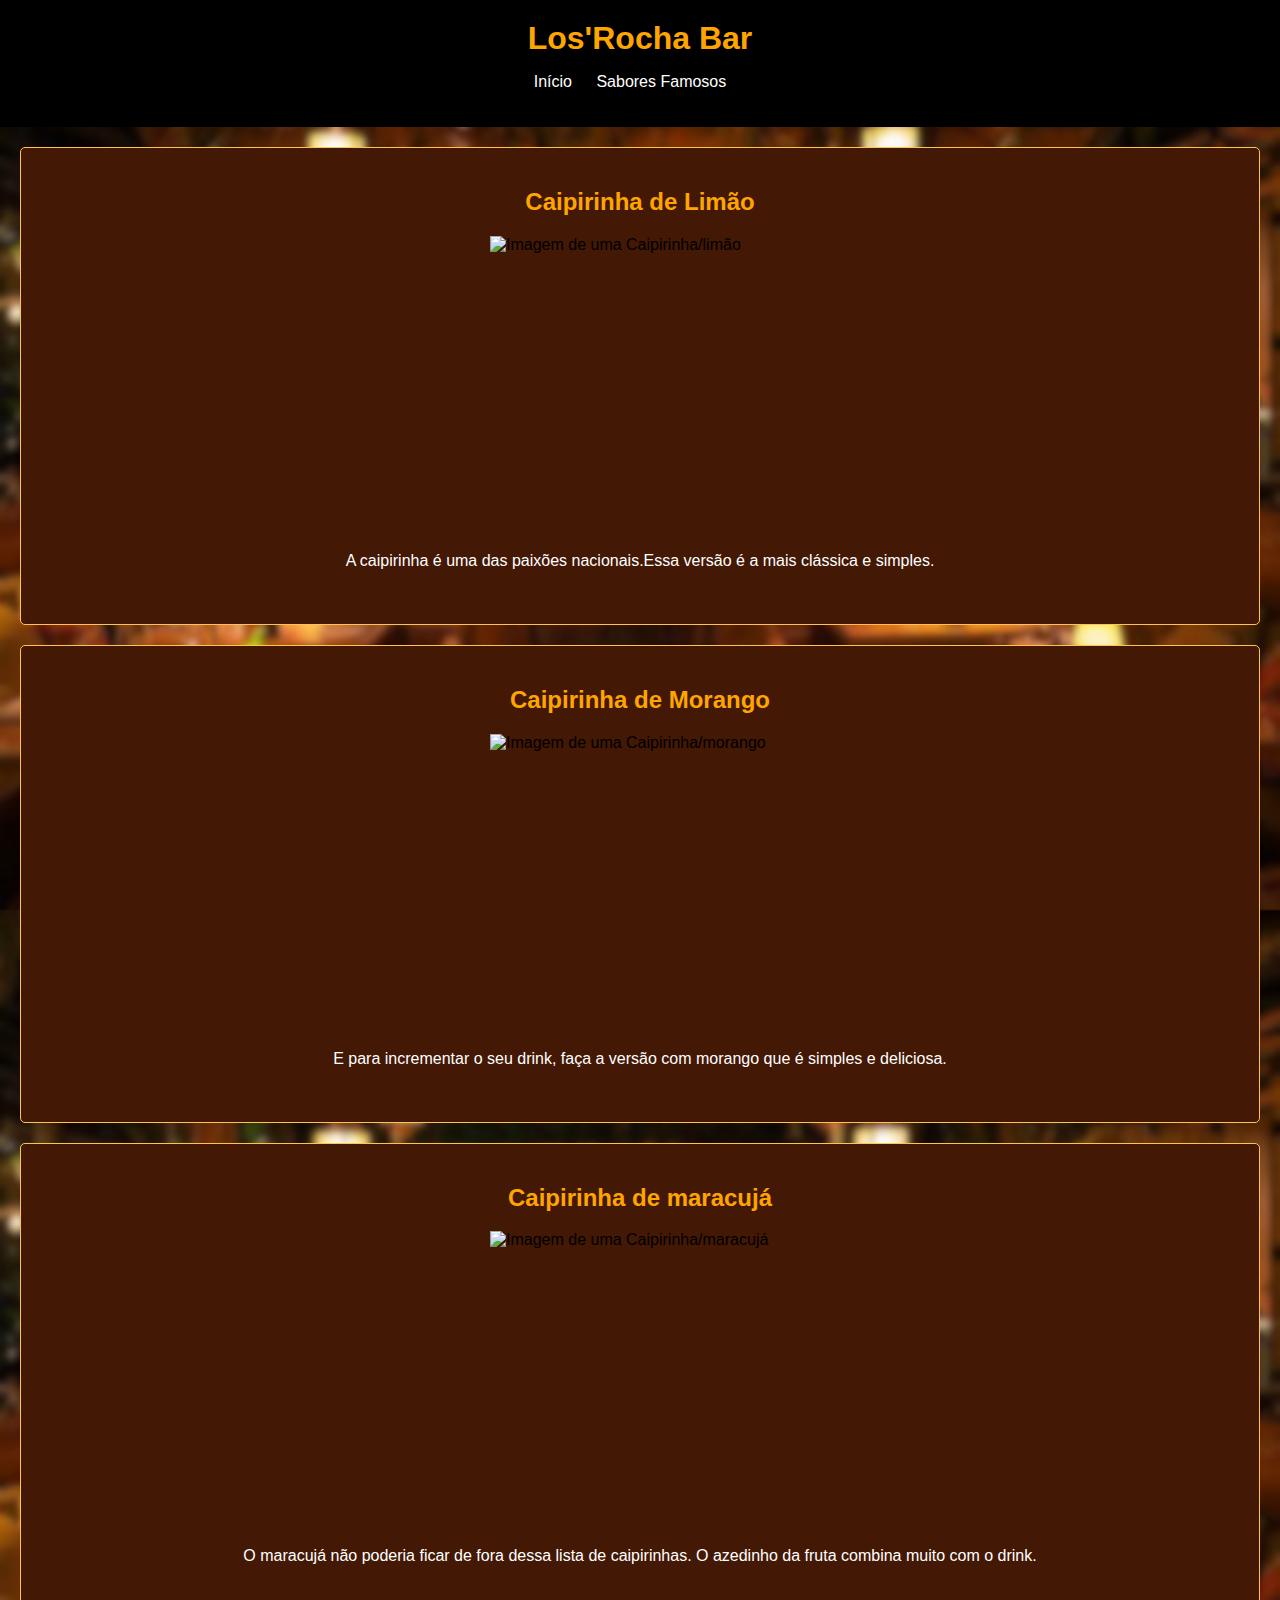
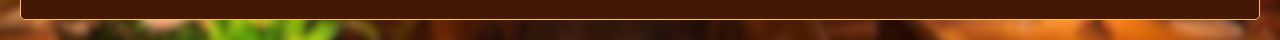
==== caipirinhas.html @ b976df04 "Add files via upload" ====
<!DOCTYPE html>
<html lang="pt-br">

<head>
    <meta charset="UTF-8">
    <meta name="viewport" content="width=device-width, initial-scale=1.0">
    <link rel="stylesheet" href="style.css">
    <title>Bebidas</title>
</head>

<body>
    <header>
        <h1>Los'Rocha Bar</h1>
        <nav>
            <ul>
                <li><a href="index.html">Início</a></li>
                <li><a href="bebidasfamosas.html">Sabores Famosos</a></li>
            </ul>
        </nav>
    </header>

    <!-- Receita de entrada 1 -->
    <!-- inclua imagens -->
    <div class="cardápio">
        <h2>Caipirinha de Limão</h2>
        <img src="imagensite/imagem1.png" width="730" height="480" alt="Imagem de uma Caipirinha/limão" />
        <p>A caipirinha é uma das paixões nacionais.Essa versão é a mais clássica e simples.</p>
        <br>
    </div>

    <!-- Receita de entrada 2 -->
    <!-- inclua imagens -->

    <div class="cardápio">


        <h2>Caipirinha de Morango</h2>
        <img src="imagensite/imagem2.png" width="730" height="480" alt="Imagem de uma Caipirinha/morango" />
        <p>E para incrementar o seu drink, faça a versão com morango que é simples e deliciosa.</p>
        <br>

    </div>

    <!-- Receita de entrada 2 -->
    <!-- inclua imagens -->

    <div class="cardápio">


        <h2>Caipirinha de maracujá</h2>
        <img src="imagensite/imagem3.webp" width="730" height="480" alt="Imagem de uma Caipirinha/maracujá" />
        <p>O maracujá não poderia ficar de fora dessa lista de caipirinhas. O azedinho da fruta combina muito com o
            drink.</p>
        <br>

    </div>


</body>

</html>
---- style.css ----
/* Estilos gerais */
body {
    font-family: Arial, sans-serif;
    margin: 0;
    padding: 0;
    background-image: url("Rocha.png");
    background-size: 1280px 910px;
    
}

/* Estilos do cabeçalho */
header {
    background-color: black;
    color: orange;
    /*valores superior e inferior, seguido de valores da direita e esquerda.*/
    padding: 20px 0;
    text-align: center;
}

header h1 {
    margin: 0;
}

nav ul {
    padding: 0;
}

nav li {
    display: inline;
    margin-right: 20px;
}

nav a {
    text-decoration: none;
    color: white;
}

/* Estilos das seções */
section {
    padding: 40px 0;
    text-align: center;
}

section h2 {
    font-size: 28px;
    /*margin inferior*/
    margin-bottom: 20px;
}

/* Estilos das receitas */
.cardápio {
    background-color: #431805;
    border: 1px solid rgb(255, 195, 84);
    padding: 20px;
    margin: 20px;
    border-radius: 5px;
}

.cardápio h3 {
    font-size: 24px;
    margin-bottom: 10px;
}

h1 {
    color: orange;
}

h2 {
    color: orange;
    text-align: center;

}

p {
    color: white;
    text-align: center;
}

/* Estilos responsivos */
@media screen and (max-width: 768px) {
    /* Estilos responsivos aqui */
}

@media screen and (min-width: 769px) {
    /* Estilos responsivos aqui */
}

img {
    width: 300px;
    height: 300px;
    margin: auto;
    display: block;
}
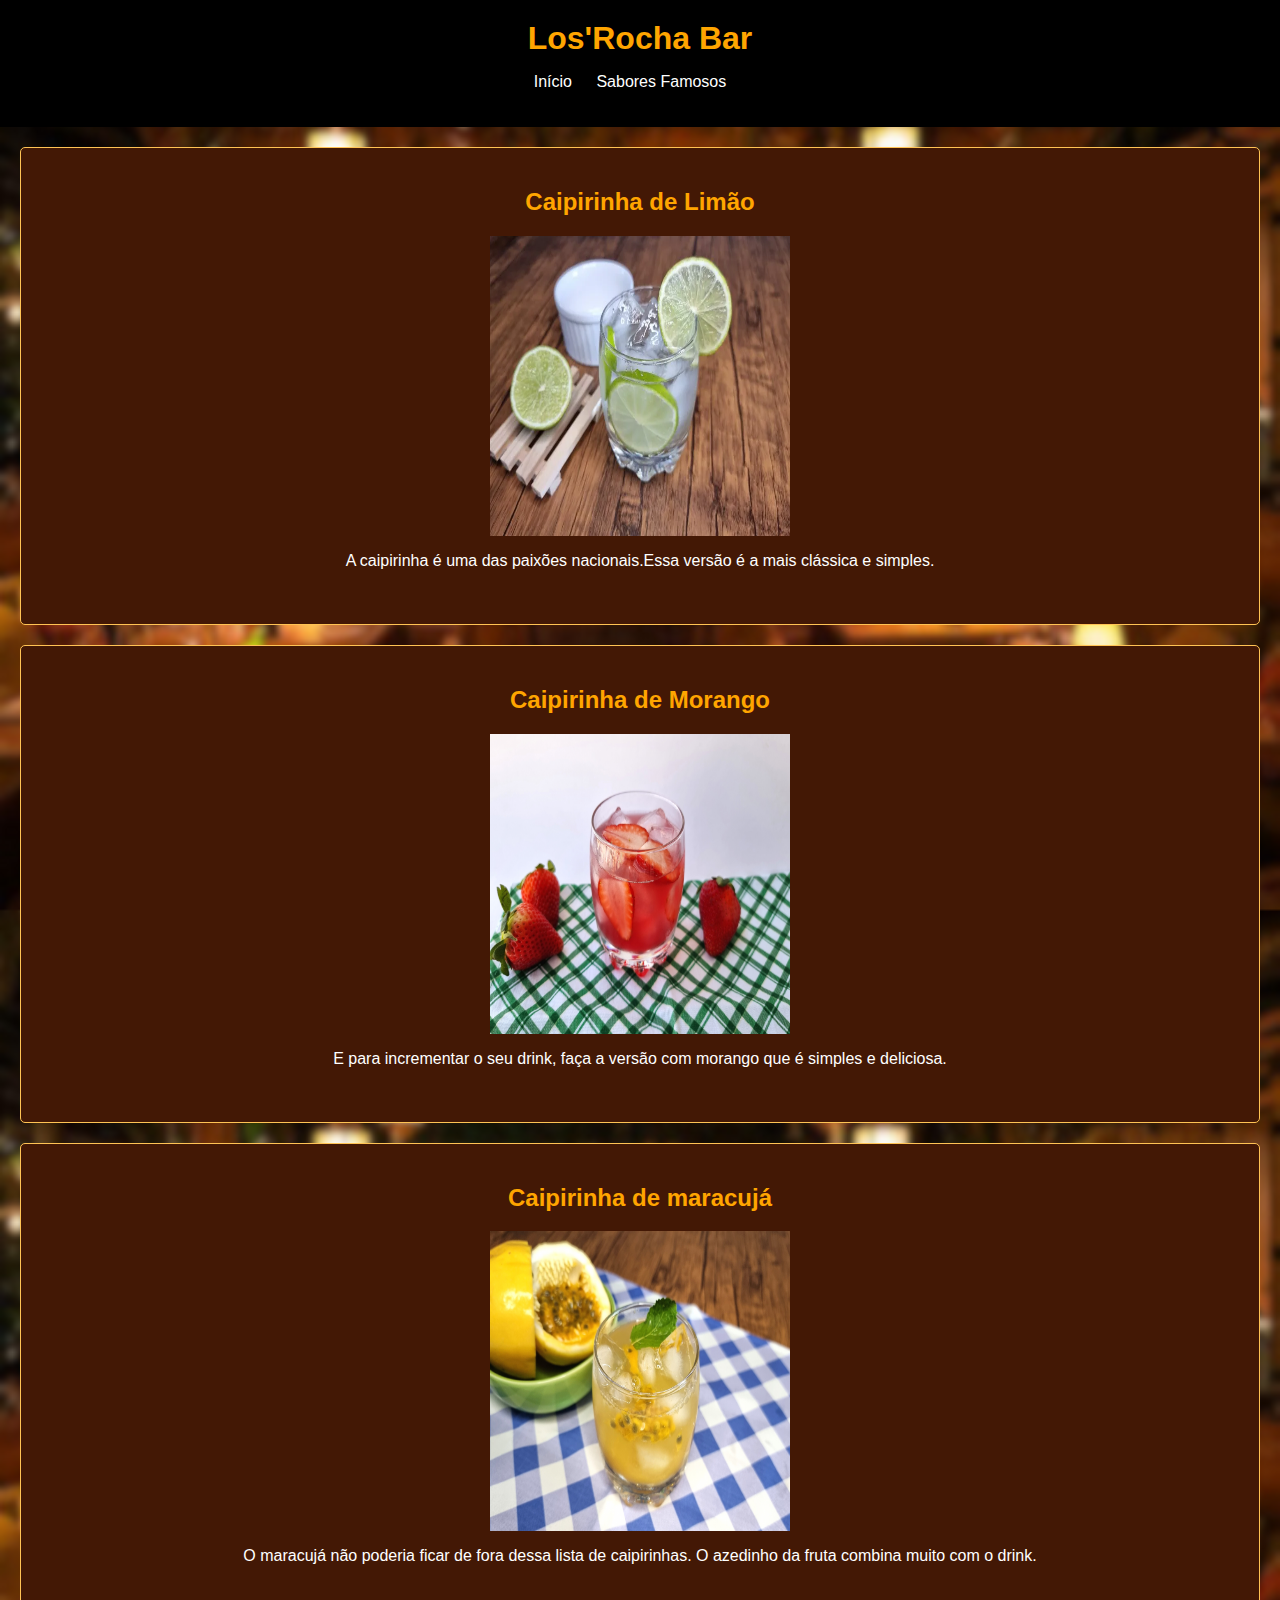
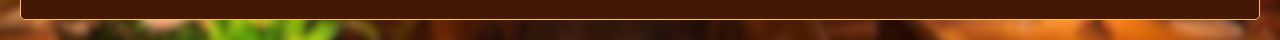
==== commit 1a53680e: "Update caipirinhas.html" ====
--- a/caipirinhas.html
+++ b/caipirinhas.html
@@ -23,7 +23,7 @@
     <!-- inclua imagens -->
     <div class="cardápio">
         <h2>Caipirinha de Limão</h2>
-        <img src="imagensite/imagem1.png" width="730" height="480" alt="Imagem de uma Caipirinha/limão" />
+        <img src="imagem1.png" width="730" height="480" alt="Imagem de uma Caipirinha/limão" />
         <p>A caipirinha é uma das paixões nacionais.Essa versão é a mais clássica e simples.</p>
         <br>
     </div>
@@ -35,7 +35,7 @@
 
 
         <h2>Caipirinha de Morango</h2>
-        <img src="imagensite/imagem2.png" width="730" height="480" alt="Imagem de uma Caipirinha/morango" />
+        <img src="imagem2.png" width="730" height="480" alt="Imagem de uma Caipirinha/morango" />
         <p>E para incrementar o seu drink, faça a versão com morango que é simples e deliciosa.</p>
         <br>
 
@@ -48,7 +48,7 @@
 
 
         <h2>Caipirinha de maracujá</h2>
-        <img src="imagensite/imagem3.webp" width="730" height="480" alt="Imagem de uma Caipirinha/maracujá" />
+        <img src="imagem3.webp" width="730" height="480" alt="Imagem de uma Caipirinha/maracujá" />
         <p>O maracujá não poderia ficar de fora dessa lista de caipirinhas. O azedinho da fruta combina muito com o
             drink.</p>
         <br>
@@ -58,4 +58,4 @@
 
 </body>
 
-</html>+</html>
